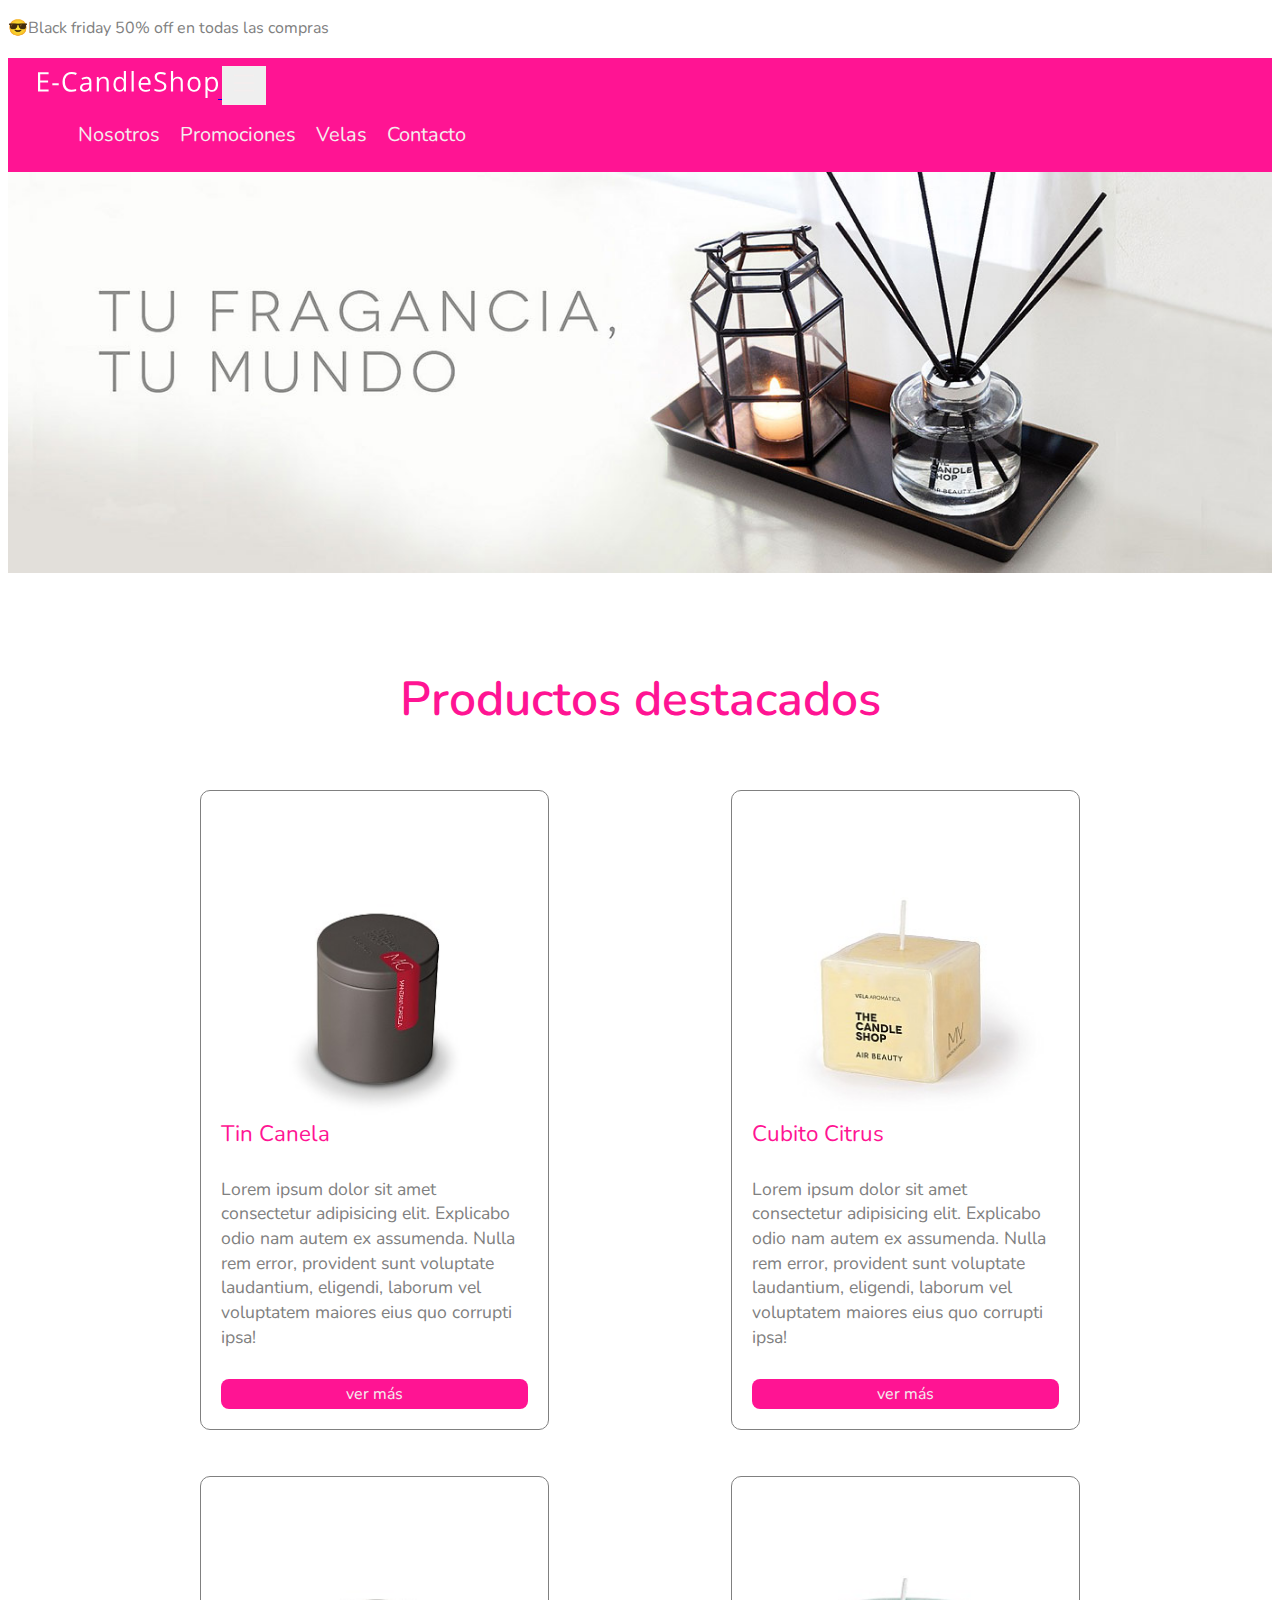
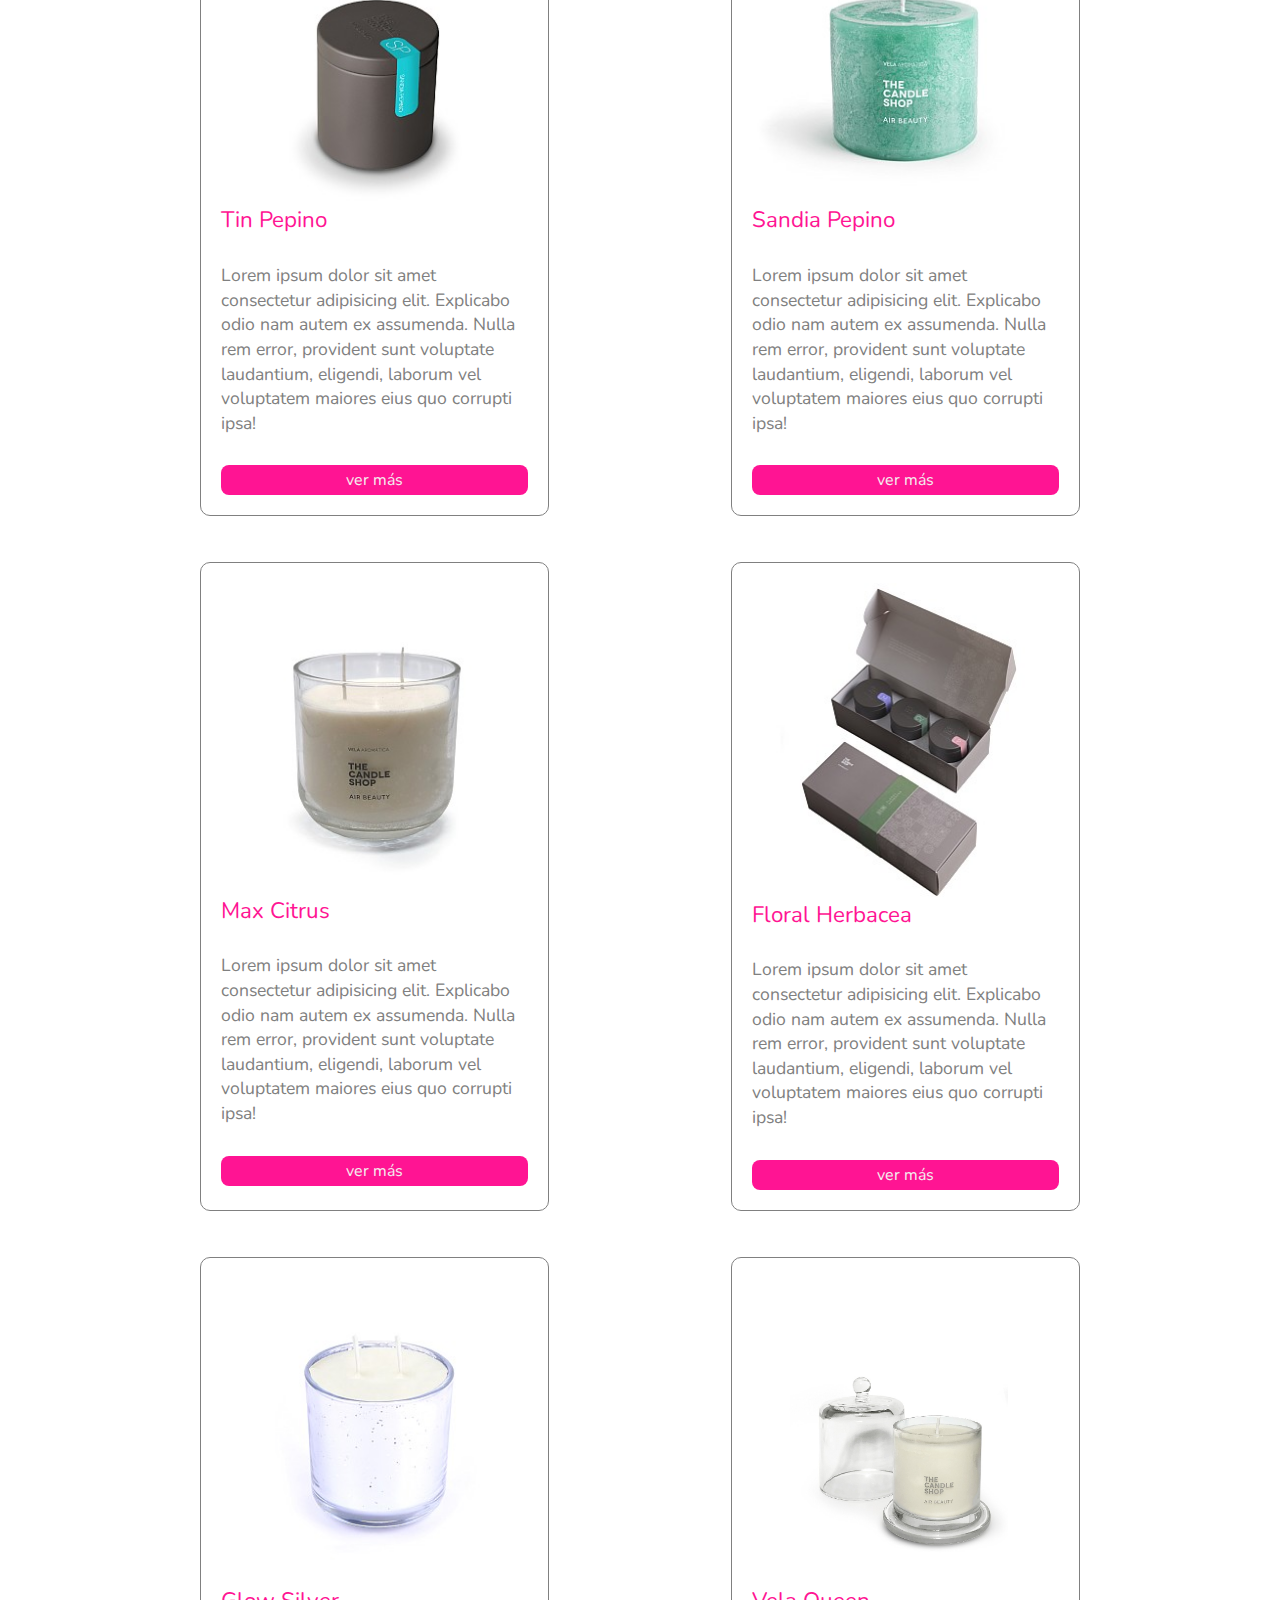
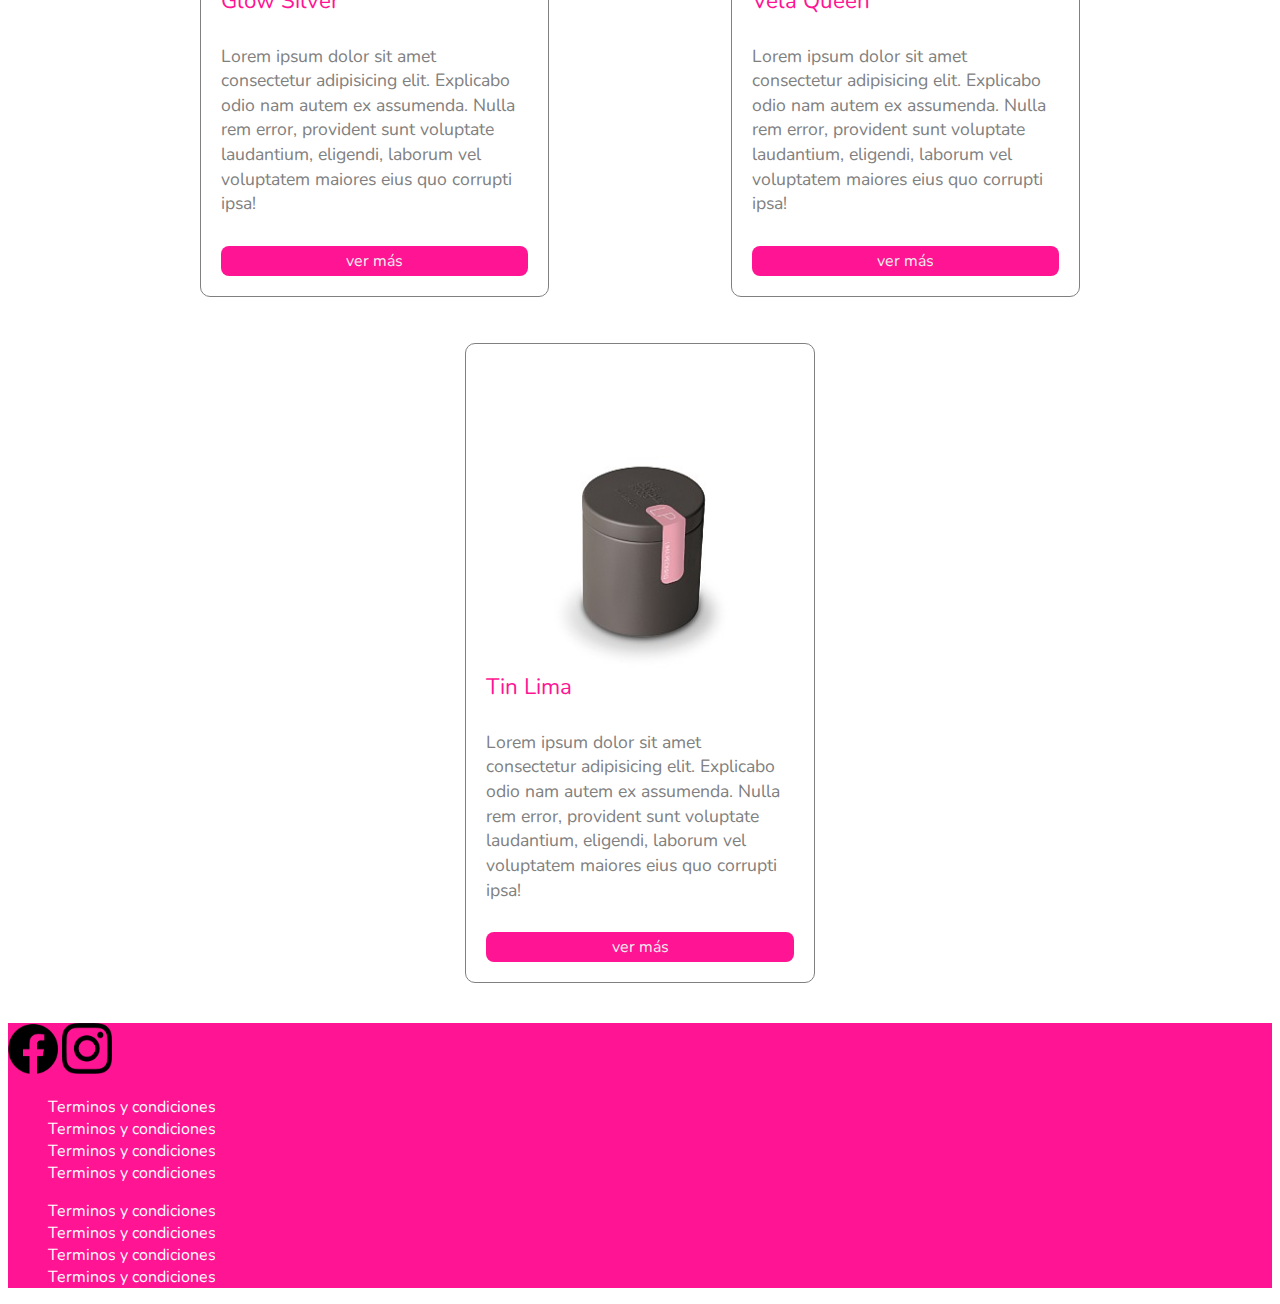
==== index.html @ 54d9652f "iniciamos entrega" ====
<!DOCTYPE html>
<html lang="es">
<head>
    <meta charset="UTF-8">
    <meta name="viewport" content="width=device-width, initial-scale=1.0">
    <title>E-candleShop - Velas artesanales 100% organicas</title>
    <!-- favicon -->
    <link rel="shortcut icon" href="./img/favicon.png" type="image/x-icon">
    <link href="https://cdn.jsdelivr.net/npm/bootstrap@5.3.2/dist/css/bootstrap.min.css" rel="stylesheet" integrity="sha384-T3c6CoIi6uLrA9TneNEoa7RxnatzjcDSCmG1MXxSR1GAsXEV/Dwwykc2MPK8M2HN" crossorigin="anonymous">
    <!-- mi css-->
    <link rel="stylesheet" href="./css/main.css">
</head>
<body>
    <div class="text-center text-secondary py-1">
        <p class="mb-0">😎Black friday 50% off en todas las compras</p>
    </div>
    <!-- starts nav -->
    <nav class="navbar navbar-expand-lg menu sticky-top">
        <div class="container-fluid">
          <!-- aca va el logo -->
          <a class="navbar-brand" href="./index.html">
            <img src="./img/logo.svg" alt="sdffasdfadsfasdff">
          </a>
          <!-- no tocar el btn hamburgesa -->
          <button class="navbar-toggler" type="button" data-bs-toggle="collapse" data-bs-target="#navbarSupportedContent" aria-controls="navbarSupportedContent" aria-expanded="false" aria-label="Toggle navigation">
            <!-- aca van las tres lineas de tu btn hamburgesa, png, svg, jpg -->
            <svg xmlns="http://www.w3.org/2000/svg" fill="currentColor" class="bi bi-list" viewBox="0 0 16 16">
              <path fill-rule="evenodd" d="M2.5 12a.5.5 0 0 1 .5-.5h10a.5.5 0 0 1 0 1H3a.5.5 0 0 1-.5-.5m0-4a.5.5 0 0 1 .5-.5h10a.5.5 0 0 1 0 1H3a.5.5 0 0 1-.5-.5m0-4a.5.5 0 0 1 .5-.5h10a.5.5 0 0 1 0 1H3a.5.5 0 0 1-.5-.5"/>
            </svg>
          </button>
          <div class="collapse navbar-collapse" id="navbarSupportedContent">
            <ul class="navbar-nav ms-auto mb-2 mb-lg-0">
              <li class="nav-item">
                <a class="nav-link" aria-current="page" href="./pages/nosotros.html">Nosotros</a>
              </li>
              <li class="nav-item">
                <a class="nav-link" href="./pages/promos.html">Promociones</a>
              </li>
              <li class="nav-item">
                <a class="nav-link" href="./pages/velas.html">Velas</a>
              </li>
              <li class="nav-item">
                <a class="nav-link" href="./pages/contacto.html">Contacto</a>
              </li>
            </ul>
          </div>
        </div>
      </nav>
    <!-- ends nav -->
    <!-- starts presentation -->
    <header>
        <img src="./img/headers/header-home.jpg" alt="Difusor artesanal de sabor rosa de soja 100% organica">
    </header>
    <!-- ends presentation -->
    <main>
        <!-- starts products -->
        <h1 class="text-bold">Productos destacados</h1>
        <section class="productos-destacados">
            <figure class="productos">
                <img src="./img/productos/Tin_Canela.jpg" alt="sgdfg sdffggf ">
                <figcaption>Tin Canela</figcaption>
                <p>Lorem ipsum dolor sit amet consectetur adipisicing elit. Explicabo odio nam autem ex assumenda. Nulla rem error, provident sunt voluptate laudantium, eligendi, laborum vel voluptatem maiores eius quo corrupti ipsa!</p>
                <a href="#">ver más</a>
            </figure>
            <!-- ends box 1 -->
            <figure class="productos">
                <img src="./img/productos/Cubito_Citrus.jpg" alt="sgdfg sdffggf ">
                <figcaption>Cubito Citrus</figcaption>
                <p>Lorem ipsum dolor sit amet consectetur adipisicing elit. Explicabo odio nam autem ex assumenda. Nulla rem error, provident sunt voluptate laudantium, eligendi, laborum vel voluptatem maiores eius quo corrupti ipsa!</p>
                <a href="#">ver más</a>
            </figure>
            <!-- ends box 2 -->
            <figure class="productos">
                <img src="./img/productos/Tin_Pepino.jpg" alt="sgdfg sdffggf ">
                <figcaption>Tin Pepino</figcaption>
                <p>Lorem ipsum dolor sit amet consectetur adipisicing elit. Explicabo odio nam autem ex assumenda. Nulla rem error, provident sunt voluptate laudantium, eligendi, laborum vel voluptatem maiores eius quo corrupti ipsa!</p>
                <a href="#">ver más</a>
            </figure>
            <!-- ends box 3 -->
            <figure class="productos">
                <img src="./img/productos/Sandia_Pepino_10X10.jpg" alt="sgdfg sdffggf ">
                <figcaption>Sandia Pepino</figcaption>
                <p>Lorem ipsum dolor sit amet consectetur adipisicing elit. Explicabo odio nam autem ex assumenda. Nulla rem error, provident sunt voluptate laudantium, eligendi, laborum vel voluptatem maiores eius quo corrupti ipsa!</p>
                <a href="#">ver más</a>
            </figure>
            <!-- ends box 4 -->
            <figure class="productos">
                <img src="./img/productos/Max_Citrus.jpg" alt="sgdfg sdffggf ">
                <figcaption>Max Citrus</figcaption>
                <p>Lorem ipsum dolor sit amet consectetur adipisicing elit. Explicabo odio nam autem ex assumenda. Nulla rem error, provident sunt voluptate laudantium, eligendi, laborum vel voluptatem maiores eius quo corrupti ipsa!</p>
                <a href="#">ver más</a>
            </figure>
            <!-- ends box 4 -->
            <figure class="productos">
                <img src="./img/productos/Floral_Herbacea.jpg" alt="sgdfg sdffggf ">
                <figcaption>Floral Herbacea</figcaption>
                <p>Lorem ipsum dolor sit amet consectetur adipisicing elit. Explicabo odio nam autem ex assumenda. Nulla rem error, provident sunt voluptate laudantium, eligendi, laborum vel voluptatem maiores eius quo corrupti ipsa!</p>
                <a href="#">ver más</a>
            </figure>
            <!-- ends box 4 -->
            <figure class="productos">
                <img src="./img/productos/Glow_Silver_XL.jpg" alt="sgdfg sdffggf ">
                <figcaption>Glow Silver</figcaption>
                <p>Lorem ipsum dolor sit amet consectetur adipisicing elit. Explicabo odio nam autem ex assumenda. Nulla rem error, provident sunt voluptate laudantium, eligendi, laborum vel voluptatem maiores eius quo corrupti ipsa!</p>
                <a href="#">ver más</a>
            </figure>
            <!-- ends box 4 -->
            <figure class="productos">
                <img src="./img/productos/Vela_Queen_II.jpg" alt="sgdfg sdffggf ">
                <figcaption>Vela Queen</figcaption>
                <p>Lorem ipsum dolor sit amet consectetur adipisicing elit. Explicabo odio nam autem ex assumenda. Nulla rem error, provident sunt voluptate laudantium, eligendi, laborum vel voluptatem maiores eius quo corrupti ipsa!</p>
                <a href="#">ver más</a>
            </figure>
            <!-- ends box 4 -->
            <figure class="productos">
                <img src="./img/productos/Tin_Lima.jpg" alt="sgdfg sdffggf ">
                <figcaption>Tin Lima</figcaption>
                <p>Lorem ipsum dolor sit amet consectetur adipisicing elit. Explicabo odio nam autem ex assumenda. Nulla rem error, provident sunt voluptate laudantium, eligendi, laborum vel voluptatem maiores eius quo corrupti ipsa!</p>
                <a href="#">ver más</a>
            </figure>
            <!-- ends box 4 -->
        </section>
        <!-- ends products -->
        <!-- <section class="container-fluid">
            <div class="icon-lang"> </div>
            <p class="text-1">Lorem ipsum dolor sit, amet consectetur adipisicing elit. Nulla aperiam error sunt dolore incidunt. Voluptates cumque tempore ipsa vel obcaecati nulla consequuntur nisi? Fugit, officiis. Repellat tempore explicabo possimus fuga.</p>
            <p class="text-2">Lorem ipsum dolor sit, amet consectetur adipisicing elit. Nulla aperiam error sunt dolore incidunt. Voluptates cumque tempore ipsa vel obcaecati nulla consequuntur nisi? Fugit, officiis. Repellat tempore explicabo possimus fuga.</p>
            <p class="text-3">Lorem ipsum dolor sit, amet consectetur adipisicing elit. Nulla aperiam error sunt dolore incidunt. Voluptates cumque tempore ipsa vel obcaecati nulla consequuntur nisi? Fugit, officiis. Repellat tempore explicabo possimus fuga.</p>
            <p class="text-4">Lorem ipsum dolor sit, amet consectetur adipisicing elit. Nulla aperiam error sunt dolore incidunt. Voluptates cumque tempore ipsa vel obcaecati nulla consequuntur nisi? Fugit, officiis. Repellat tempore explicabo possimus fuga.</p>
            <p class="text-5">Lorem ipsum dolor sit, amet consectetur adipisicing elit. Nulla aperiam error sunt dolore incidunt. Voluptates cumque tempore ipsa vel obcaecati nulla consequuntur nisi? Fugit, officiis. Repellat tempore explicabo possimus fuga.</p>
            <p class="text-6">Lorem ipsum dolor sit, amet consectetur adipisicing elit. Nulla aperiam error sunt dolore incidunt. Voluptates cumque tempore ipsa vel obcaecati nulla consequuntur nisi? Fugit, officiis. Repellat tempore explicabo possimus fuga.</p>
            <div class="facebook-icon"></div>
            <div class="twitter-icon"></div>
            <div class="instagram-icon"></div>
        </section> -->
    </main>
    <!-- starts footer -->
    <footer class="py-3 px-5 text-white d-flex justify-content-between flex-column flex-md-row">
        <!-- starts social icons -->
        <div>
            <!-- vinculos absolutos -->
            <a href="https://coderhouse.com" target="_blank">
                <img src="./img/iconos/facebook.png" alt="Seguinos en Facebook">
            </a>
            <a href="https://instagram.com" target="_blank">
                <img src="./img/iconos/instagram.png" alt="Seguinos en Instagram">
            </a>
        </div>
        <!-- ends social icons -->
        <ul>
            <li>
                <a href="">Terminos y condiciones</a>
            </li>
            <li>
                <a href="">Terminos y condiciones</a>
            </li>
            <li>
                <a href="">Terminos y condiciones</a>
            </li>
            <li>
                <a href="">Terminos y condiciones</a>
            </li>
        </ul>
        <ul>
            <li>
                <a href="">Terminos y condiciones</a>
            </li>
            <li>
                <a href="">Terminos y condiciones</a>
            </li>
            <li>
                <a href="">Terminos y condiciones</a>
            </li>
            <li>
                <a href="">Terminos y condiciones</a>
            </li>
        </ul>
    </footer>
    <!-- js de BS -->
    <script src="https://cdn.jsdelivr.net/npm/bootstrap@5.3.2/dist/js/bootstrap.bundle.min.js" integrity="sha384-C6RzsynM9kWDrMNeT87bh95OGNyZPhcTNXj1NW7RuBCsyN/o0jlpcV8Qyq46cDfL" crossorigin="anonymous"></script>
</body>
</html>
---- css/main.css ----
@import url("https://fonts.googleapis.com/css2?family=Nunito:wght@300;400&display=swap");
* {
  font-family: "Nunito", sans-serif;
  box-sizing: border-box;
}

h1,
h2,
h3 {
  font-family: "Nunito", sans-serif;
  color: deeppink;
  font-weight: 300;
}

p {
  color: rgb(128, 128, 128);
  line-height: 1.6em;
  font-size: 1em;
}

h1 {
  font-size: 3em;
  text-align: center;
  margin-top: 1.8em;
}

h2 {
  font-size: 2.4em;
  text-align: center;
}

footer {
  background-color: deeppink;
}

footer ul {
  list-style: none;
}

footer a {
  color: white;
  text-decoration: none;
}

footer img {
  width: 50px;
}

/* Clases utilitarias */
.text-pink {
  color: deeppink;
}

.text-bold {
  font-weight: 600;
}

.text-italic {
  font-style: italic;
}

.bg-pattern {
  background-image: url(../img/backgrounds/bubble.png);
  background-repeat: repeat;
  background-attachment: fixed;
}

.bg-grey {
  background-color: rgb(128, 128, 128);
}

.bg-light {
  background-color: rgb(233, 233, 231) !important;
}

.bg-pink {
  background-color: deeppink;
  color: rgb(244, 238, 238);
}

.bg-pink:hover {
  background-color: rgb(16, 15, 15);
  color: rgb(244, 238, 238);
}

/* Encabezado */
header img {
  width: 100%;
}

.card h2 {
  color: deeppink;
  font-size: 1.2em;
  font-weight: 300;
  text-align: left;
}

.menu {
  background-color: deeppink;
  padding: 8px 30px;
}
.menu svg {
  width: 30px;
  fill: rgb(244, 238, 238);
}
.menu .navbar-toggler {
  border: solid rgb(244, 238, 238) 1px;
}
.menu img {
  width: 180px;
}
@media (width <= 320px) {
  .menu img {
    width: 140px;
  }
}
.menu ul {
  list-style: none;
  display: flex;
}
.menu ul li {
  margin-right: 20px;
}
.menu ul li a {
  text-decoration: none;
  color: rgb(244, 238, 238);
  font-size: 20px;
}
.menu ul li a:hover {
  text-decoration: underline;
  color: rgb(16, 15, 15);
}

.productos-destacados {
  display: flex;
  flex-direction: row;
  flex-wrap: wrap;
  justify-content: space-evenly;
  padding: 10px 50px;
}
.productos-destacados figure.productos {
  border: 1px solid rgb(128, 128, 128);
  border-radius: 10px;
  width: 30%;
  margin-bottom: 30px;
  padding: 20px;
  display: flex;
  flex-direction: column;
  justify-content: center;
}
.productos-destacados figure.productos img {
  width: 100%;
}
.productos-destacados figure.productos figcaption {
  color: deeppink;
  font-size: 1.4em;
  margin-bottom: 10px;
}
.productos-destacados figure.productos a {
  background-color: deeppink;
  color: rgb(244, 238, 238);
  padding: 4px 30px;
  border-radius: 8px;
  text-align: center;
  text-decoration: none;
}
.productos-destacados figure.productos p {
  font-size: 1.1em;
  line-height: 1.4em;
  margin-bottom: 30px;
}

.about {
  padding: 10px 30px;
}
.about__box {
  display: flex;
  flex-direction: row;
  align-items: flex-start;
}
.about__box--reverse {
  display: flex;
  flex-direction: column-reverse;
  align-items: flex-start;
}
.about__header--left {
  text-align: left;
  margin: 10px 0;
}
.about__text--md {
  font-size: 1.1em;
}
.about__link--left {
  display: block;
  text-align: left;
  color: deeppink;
  text-decoration: none;
  font-size: 1.2em;
  margin: 10px 0;
}
.about__list--gray {
  color: gray;
  list-style: square;
  padding-left: 80px;
  font-size: 1.2em;
  line-height: 1.4em;
  font-weight: 300;
  margin: 10px 0;
}

/* TIENDA */
.store {
  display: grid;
  grid-template-columns: 20% repeat(2, 1fr);
  grid-template-rows: 80px repeat(3, 300px);
  grid-template-areas: "actions actions actions" "filters prod1 prod1" "filters prod2 prod3" "filters prod2 prod4";
  gap: 5px;
}
.store .actions {
  padding: 0 30px;
  grid-area: actions;
  display: flex;
  flex-direction: row;
  justify-content: flex-end;
  align-items: center;
}
.store .actions button {
  margin-left: 10px;
  background-color: deeppink;
  color: rgb(244, 238, 238);
  padding: 6px;
  border: none;
  border-radius: 3px;
}
.store .actions input {
  padding: 6px;
  border-radius: 3px;
  border: none;
  background-color: rgb(244, 238, 238);
}
.store .filters {
  padding: 0 20px 30px 30px;
  grid-area: filters;
}
.store .filters a {
  color: rgb(128, 128, 128);
  font-size: 1em;
  text-decoration: none;
  margin-bottom: 4px;
  text-transform: lowercase;
}
.store .filters a:hover {
  color: deeppink;
}
.store .filters span {
  display: block;
  color: rgb(16, 15, 15);
  margin: 10px 0;
  letter-spacing: 1px;
}
.store .filters select {
  color: deeppink;
  border: none;
  background-color: rgb(244, 238, 238);
  margin-bottom: 10px;
  font-size: 1em;
}
.store .filters li {
  padding-left: 10px;
  list-style: none;
}
.store .prod1 {
  grid-area: prod1;
  display: flex;
  flex-direction: row;
  justify-content: center;
  align-items: center;
}
.store .prod1 p {
  width: 50%;
  margin-left: 20px;
}
.store .prod2 {
  grid-area: prod2;
  display: flex;
  flex-direction: column;
  justify-content: center;
  align-items: center;
  text-align: center;
}
.store .prod3 {
  grid-area: prod3;
  display: flex;
  justify-content: center;
  align-items: center;
}
.store .prod4 {
  grid-area: prod4;
  display: flex;
  justify-content: center;
  align-items: center;
}
.store section {
  border-radius: 10px;
}

/* ==== inicia responsive ======= */
@media (width < 992px) {
  /* index */
  .productos-destacados figure.productos {
    width: 44%;
  }
  /* store */
  .store {
    grid-template-columns: 100%;
    grid-template-rows: auto;
    grid-template-areas: "actions" "." "prod1" "prod2" "prod3" "prod4";
  }
  .store .actions {
    padding: 0;
    width: 100%;
    margin-top: 20px;
    justify-content: center;
  }
  .store .actions input {
    background-color: rgb(104, 97, 98);
  }
  .store .prod1 {
    flex-direction: column;
    margin-bottom: 10px;
  }
  .store .prod1 p {
    width: 100%;
  }
}
@media (width < 768px) {
  .productos-destacados figure.productos {
    width: 100%;
  }
}

/*# sourceMappingURL=main.css.map */
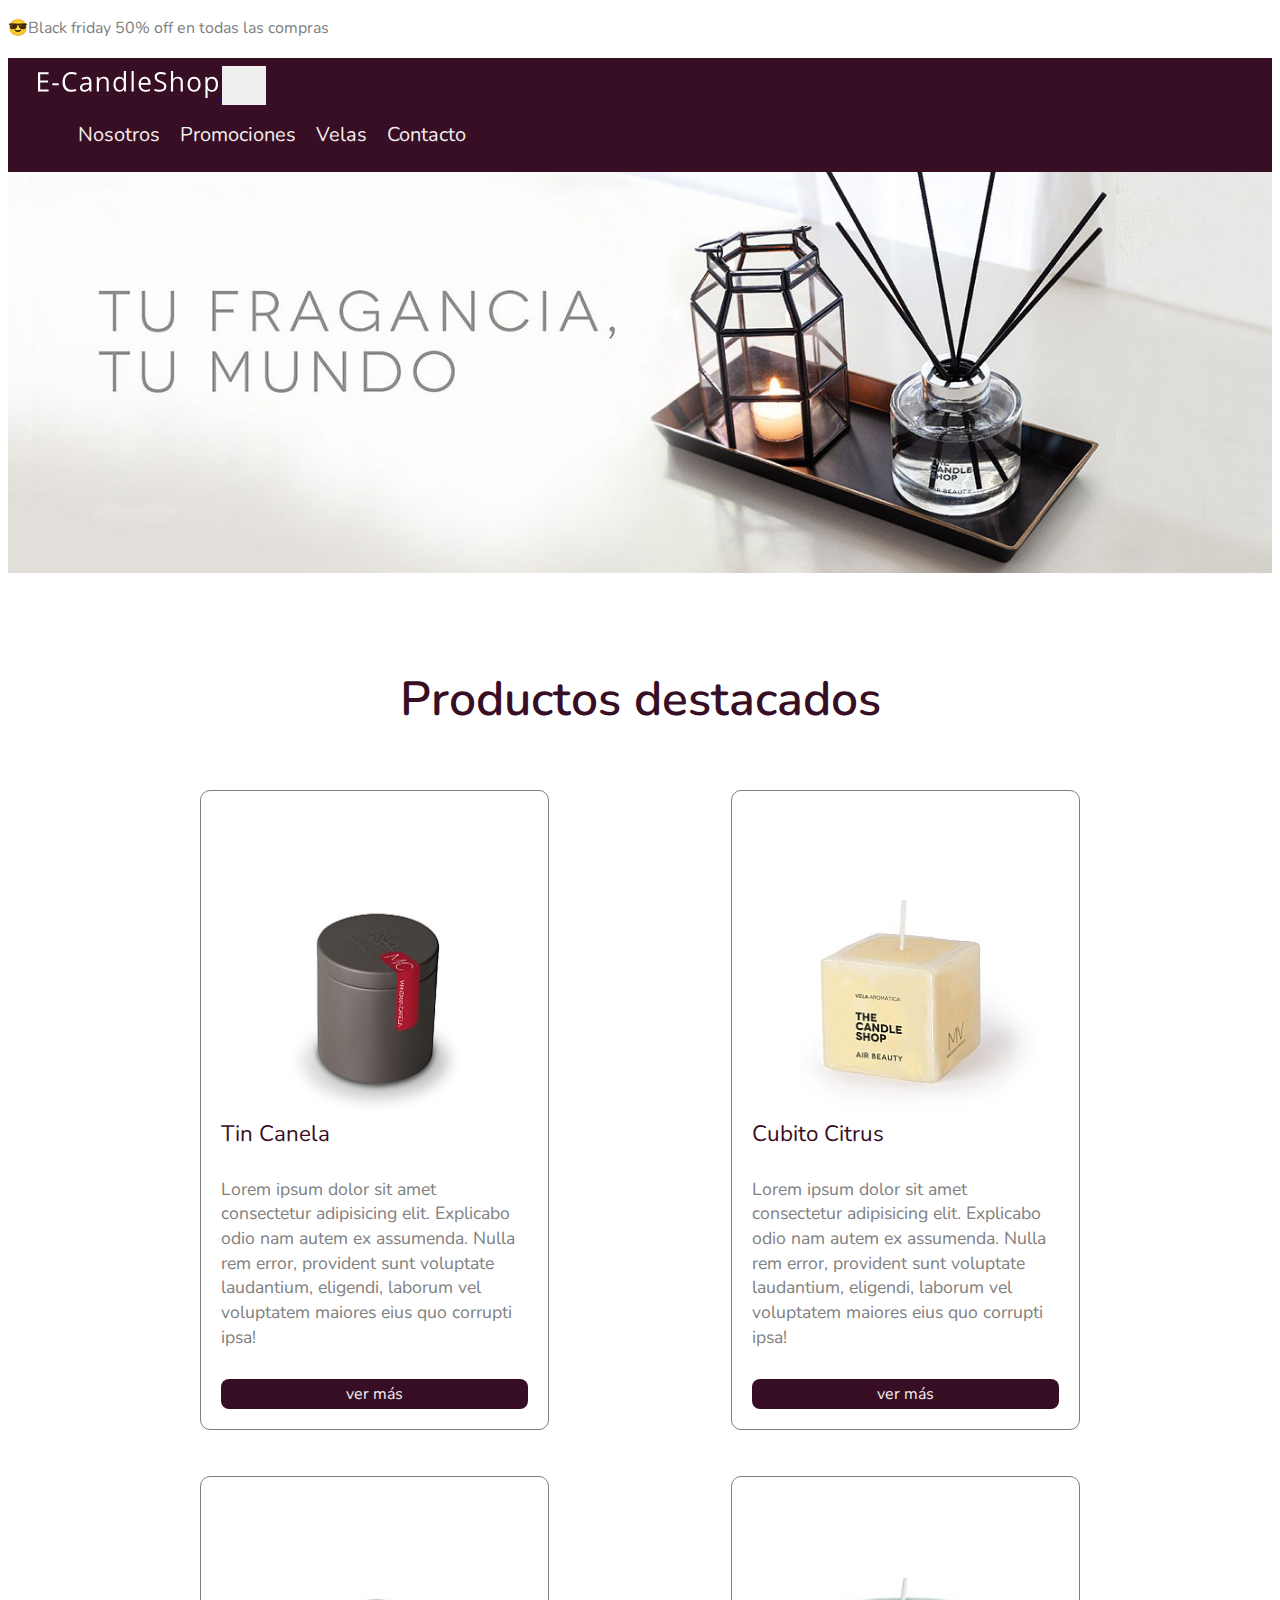
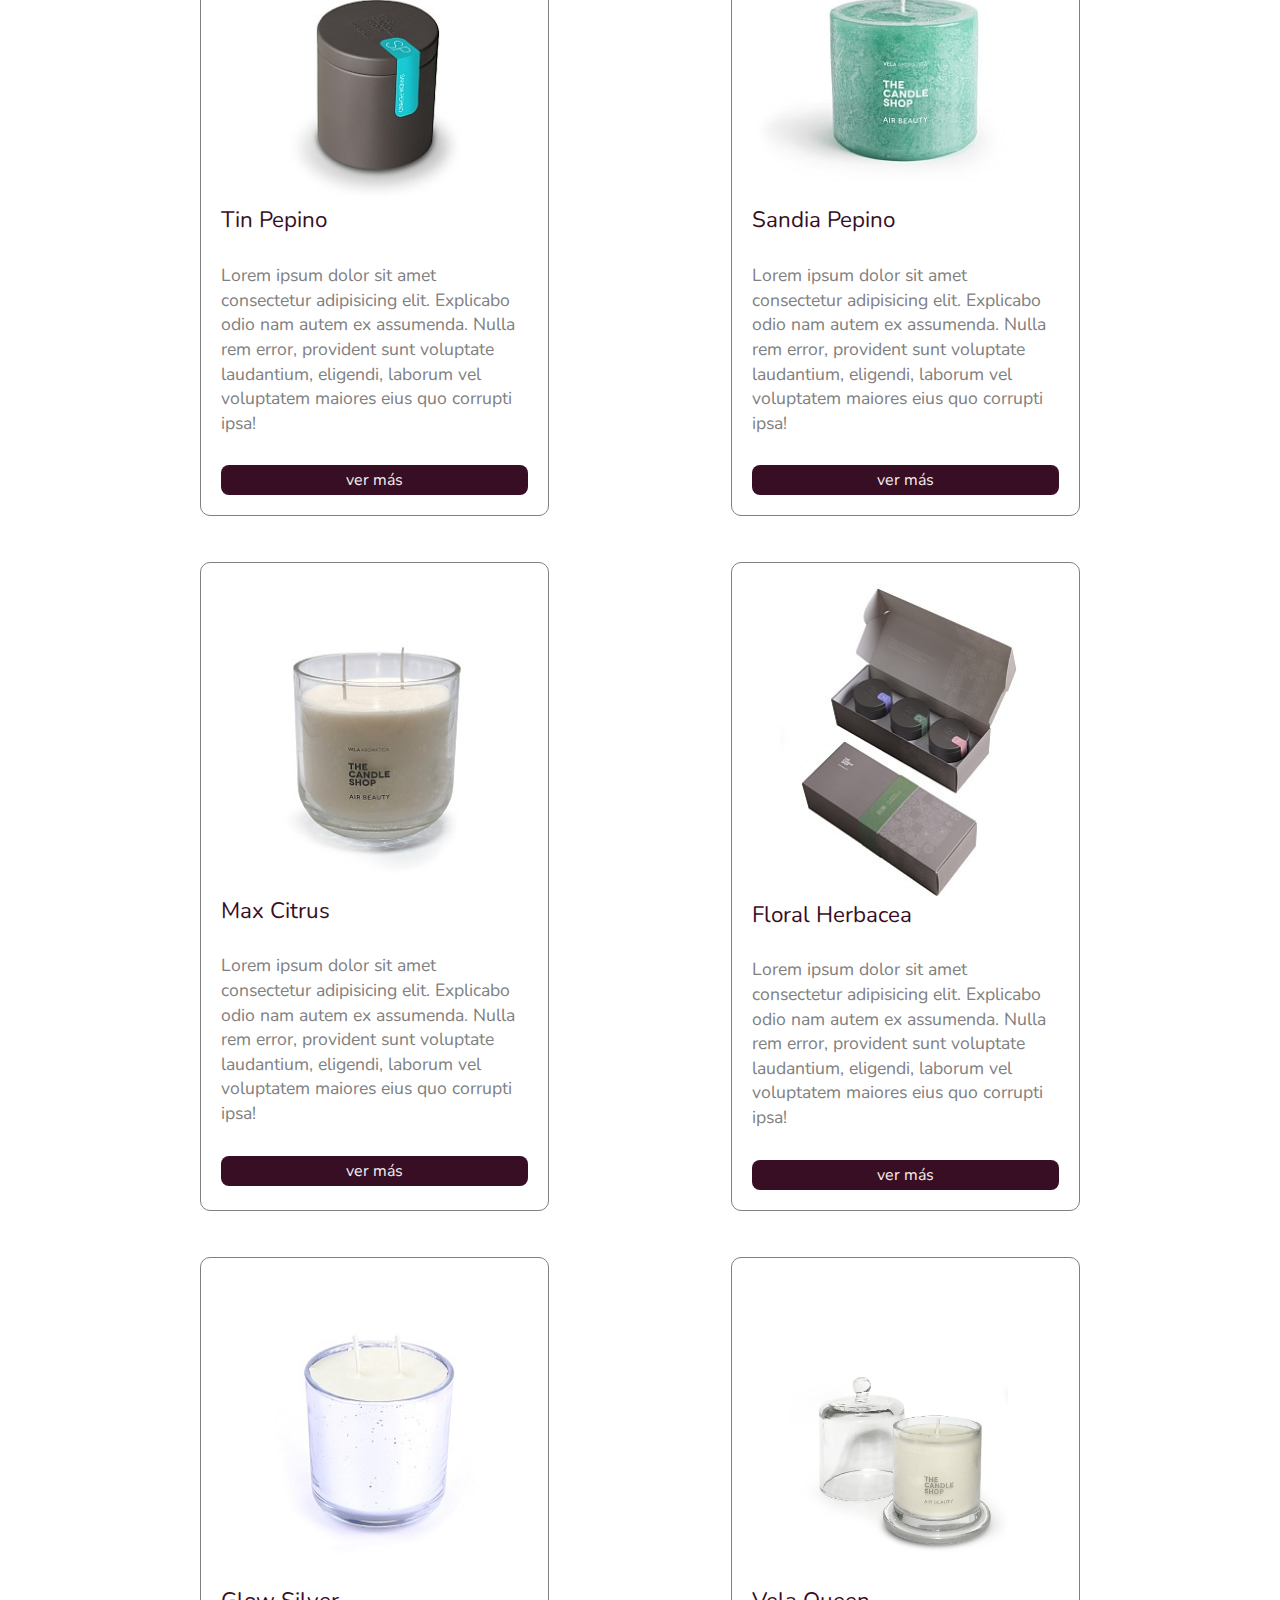
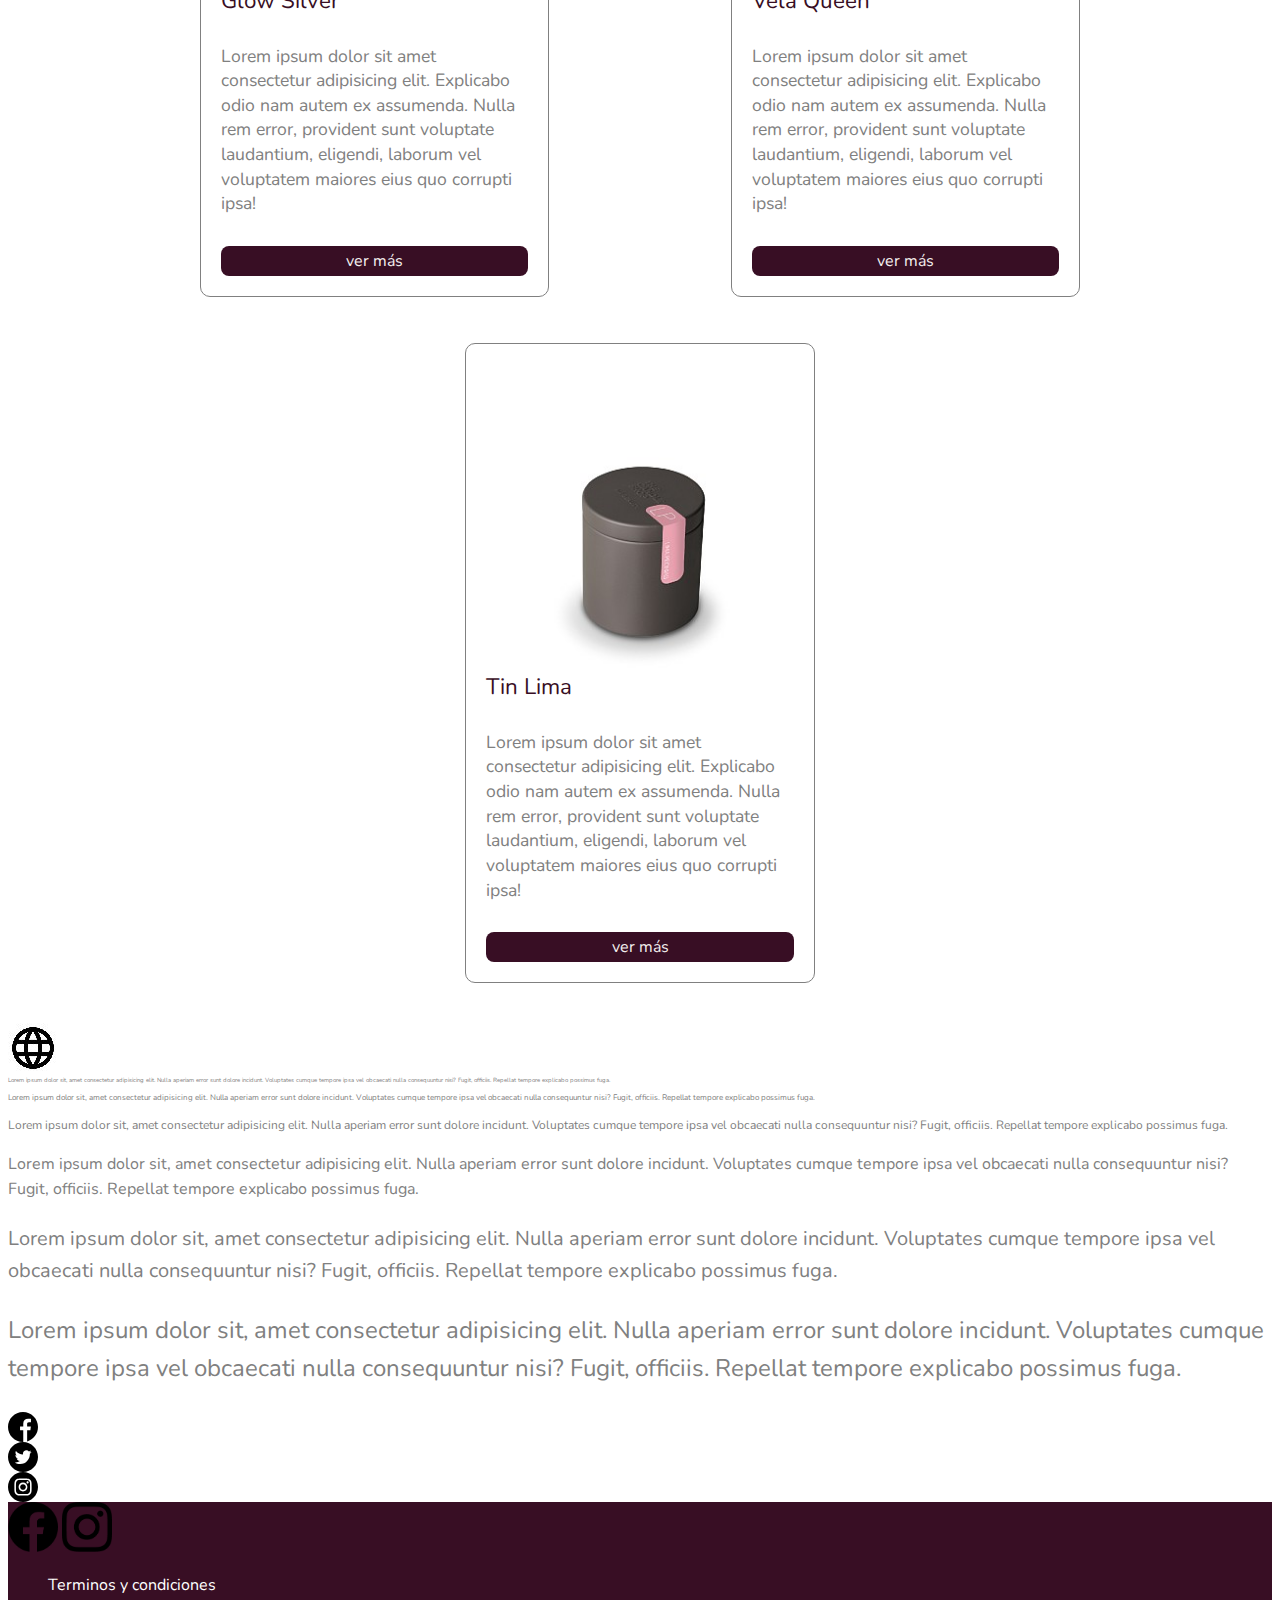
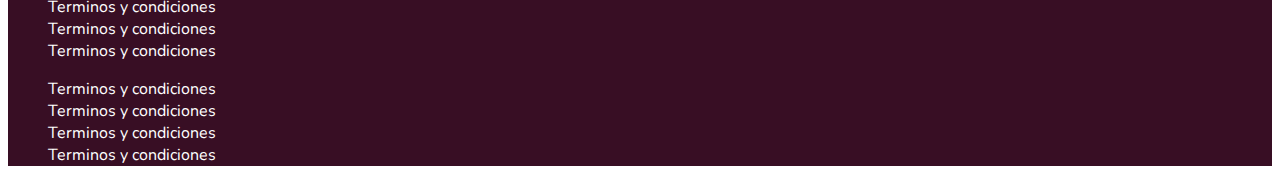
==== commit 1048e4f0: "agregamos sass" ====
--- a/index.html
+++ b/index.html
@@ -121,7 +121,7 @@
             <!-- ends box 4 -->
         </section>
         <!-- ends products -->
-        <!-- <section class="container-fluid">
+        <section class="container-fluid">
             <div class="icon-lang"> </div>
             <p class="text-1">Lorem ipsum dolor sit, amet consectetur adipisicing elit. Nulla aperiam error sunt dolore incidunt. Voluptates cumque tempore ipsa vel obcaecati nulla consequuntur nisi? Fugit, officiis. Repellat tempore explicabo possimus fuga.</p>
             <p class="text-2">Lorem ipsum dolor sit, amet consectetur adipisicing elit. Nulla aperiam error sunt dolore incidunt. Voluptates cumque tempore ipsa vel obcaecati nulla consequuntur nisi? Fugit, officiis. Repellat tempore explicabo possimus fuga.</p>
@@ -132,7 +132,7 @@
             <div class="facebook-icon"></div>
             <div class="twitter-icon"></div>
             <div class="instagram-icon"></div>
-        </section> -->
+        </section>
     </main>
     <!-- starts footer -->
     <footer class="py-3 px-5 text-white d-flex justify-content-between flex-column flex-md-row">
--- a/css/main.css
+++ b/css/main.css
@@ -8,7 +8,7 @@
 h2,
 h3 {
   font-family: "Nunito", sans-serif;
-  color: deeppink;
+  color: rgb(56, 14, 36);
   font-weight: 300;
 }
 
@@ -30,7 +30,7 @@
 }
 
 footer {
-  background-color: deeppink;
+  background-color: rgb(56, 14, 36);
 }
 
 footer ul {
@@ -48,7 +48,7 @@
 
 /* Clases utilitarias */
 .text-pink {
-  color: deeppink;
+  color: rgb(56, 14, 36);
 }
 
 .text-bold {
@@ -74,7 +74,7 @@
 }
 
 .bg-pink {
-  background-color: deeppink;
+  background-color: rgb(56, 14, 36);
   color: rgb(244, 238, 238);
 }
 
@@ -89,14 +89,162 @@
 }
 
 .card h2 {
-  color: deeppink;
+  color: rgb(56, 14, 36);
   font-size: 1.2em;
   font-weight: 300;
   text-align: left;
 }
 
+.btn-base, .btn-stroke, .btn-main {
+  padding: 6px;
+  display: flex;
+  justify-content: space-between;
+  align-items: center;
+  border-radius: 4px;
+}
+
+.btn-main {
+  background-color: rgb(56, 14, 36);
+  color: rgb(244, 238, 238);
+}
+
+.btn-stroke {
+  background-color: rgb(244, 238, 238);
+  border-color: rgb(56, 14, 36);
+}
+.btn-stroke:hover {
+  background-color: rgb(56, 14, 36);
+  border-color: rgb(244, 238, 238);
+}
+
+.header-base, .header-profeionals, .header-home {
+  height: 40vh;
+  display: flex;
+  justify-content: center;
+  align-items: center;
+}
+
+.header-home {
+  background-image: url(../img/headers/header-home.jpg);
+}
+
+.header-profeionals {
+  background-image: url(../img/headers/header2.jpg);
+}
+
+.productosDestacados p {
+  font-family: "Nunito", sans-serif;
+  font-size: 1em;
+  line-height: 1.4em;
+  padding: 20px;
+  color: black;
+  text-align: center;
+}
+
+.box-adds p {
+  font-family: "Nunito", sans-serif;
+  font-size: 2em;
+  line-height: 2.4em;
+  padding: 30px;
+  color: rgb(56, 14, 36);
+  text-align: right;
+  background-color: yellow;
+  margin-top: 10px;
+}
+
+.box-home {
+  display: flex;
+  flex-direction: row;
+  justify-content: center;
+  align-items: flex-end;
+  flex-wrap: nowrap;
+  background-color: gray;
+}
+
+.box-col {
+  display: flex;
+  flex-direction: column;
+  justify-content: flex-start;
+  align-items: center;
+  flex-wrap: wrap;
+  background-color: pink;
+}
+
+.bg-violet {
+  background-color: #dfa1d4;
+}
+
+.bg-light-pink {
+  background-color: #ecdde9;
+}
+
+.box {
+  width: 100vw;
+  height: 103vh;
+  background-color: grey;
+}
+
+.icon-lang {
+  width: 50px;
+  height: 50px;
+  background-size: contain;
+  background-position: center;
+  background: url(../img/icons/icono-any.jpg);
+}
+
+.text-1 {
+  font-size: 0.25em;
+}
+
+.text-2 {
+  font-size: 0.5em;
+}
+
+.text-3 {
+  font-size: 0.75em;
+}
+
+.text-4 {
+  font-size: 1em;
+}
+
+.text-5 {
+  font-size: 1.25em;
+}
+
+.text-6 {
+  font-size: 1.5em;
+}
+
+.facebook-icon {
+  background-image: url(../img/icons/facebook.svg);
+  width: 30px;
+  height: 30px;
+  background-size: 100%;
+  list-style: none;
+  margin-right: 6px;
+}
+
+.twitter-icon {
+  background-image: url(../img/icons/twitter.svg);
+  width: 30px;
+  height: 30px;
+  background-size: 100%;
+  list-style: none;
+  margin-right: 6px;
+}
+
+.instagram-icon {
+  background-image: url(../img/icons/instagram.svg);
+  width: 30px;
+  height: 30px;
+  background-size: 100%;
+  list-style: none;
+  margin-right: 6px;
+}
+
 .menu {
-  background-color: deeppink;
+  background-color: rgb(56, 14, 36);
   padding: 8px 30px;
 }
 .menu svg {
@@ -152,12 +300,12 @@
   width: 100%;
 }
 .productos-destacados figure.productos figcaption {
-  color: deeppink;
+  color: rgb(56, 14, 36);
   font-size: 1.4em;
   margin-bottom: 10px;
 }
 .productos-destacados figure.productos a {
-  background-color: deeppink;
+  background-color: rgb(56, 14, 36);
   color: rgb(244, 238, 238);
   padding: 4px 30px;
   border-radius: 8px;
@@ -193,7 +341,7 @@
 .about__link--left {
   display: block;
   text-align: left;
-  color: deeppink;
+  color: rgb(56, 14, 36);
   text-decoration: none;
   font-size: 1.2em;
   margin: 10px 0;
@@ -226,7 +374,7 @@
 }
 .store .actions button {
   margin-left: 10px;
-  background-color: deeppink;
+  background-color: rgb(56, 14, 36);
   color: rgb(244, 238, 238);
   padding: 6px;
   border: none;
@@ -250,7 +398,7 @@
   text-transform: lowercase;
 }
 .store .filters a:hover {
-  color: deeppink;
+  color: rgb(56, 14, 36);
 }
 .store .filters span {
   display: block;
@@ -259,7 +407,7 @@
   letter-spacing: 1px;
 }
 .store .filters select {
-  color: deeppink;
+  color: rgb(56, 14, 36);
   border: none;
   background-color: rgb(244, 238, 238);
   margin-bottom: 10px;
@@ -305,7 +453,7 @@
 }
 
 /* ==== inicia responsive ======= */
-@media (width < 992px) {
+@media (width <= 992px) {
   /* index */
   .productos-destacados figure.productos {
     width: 44%;
